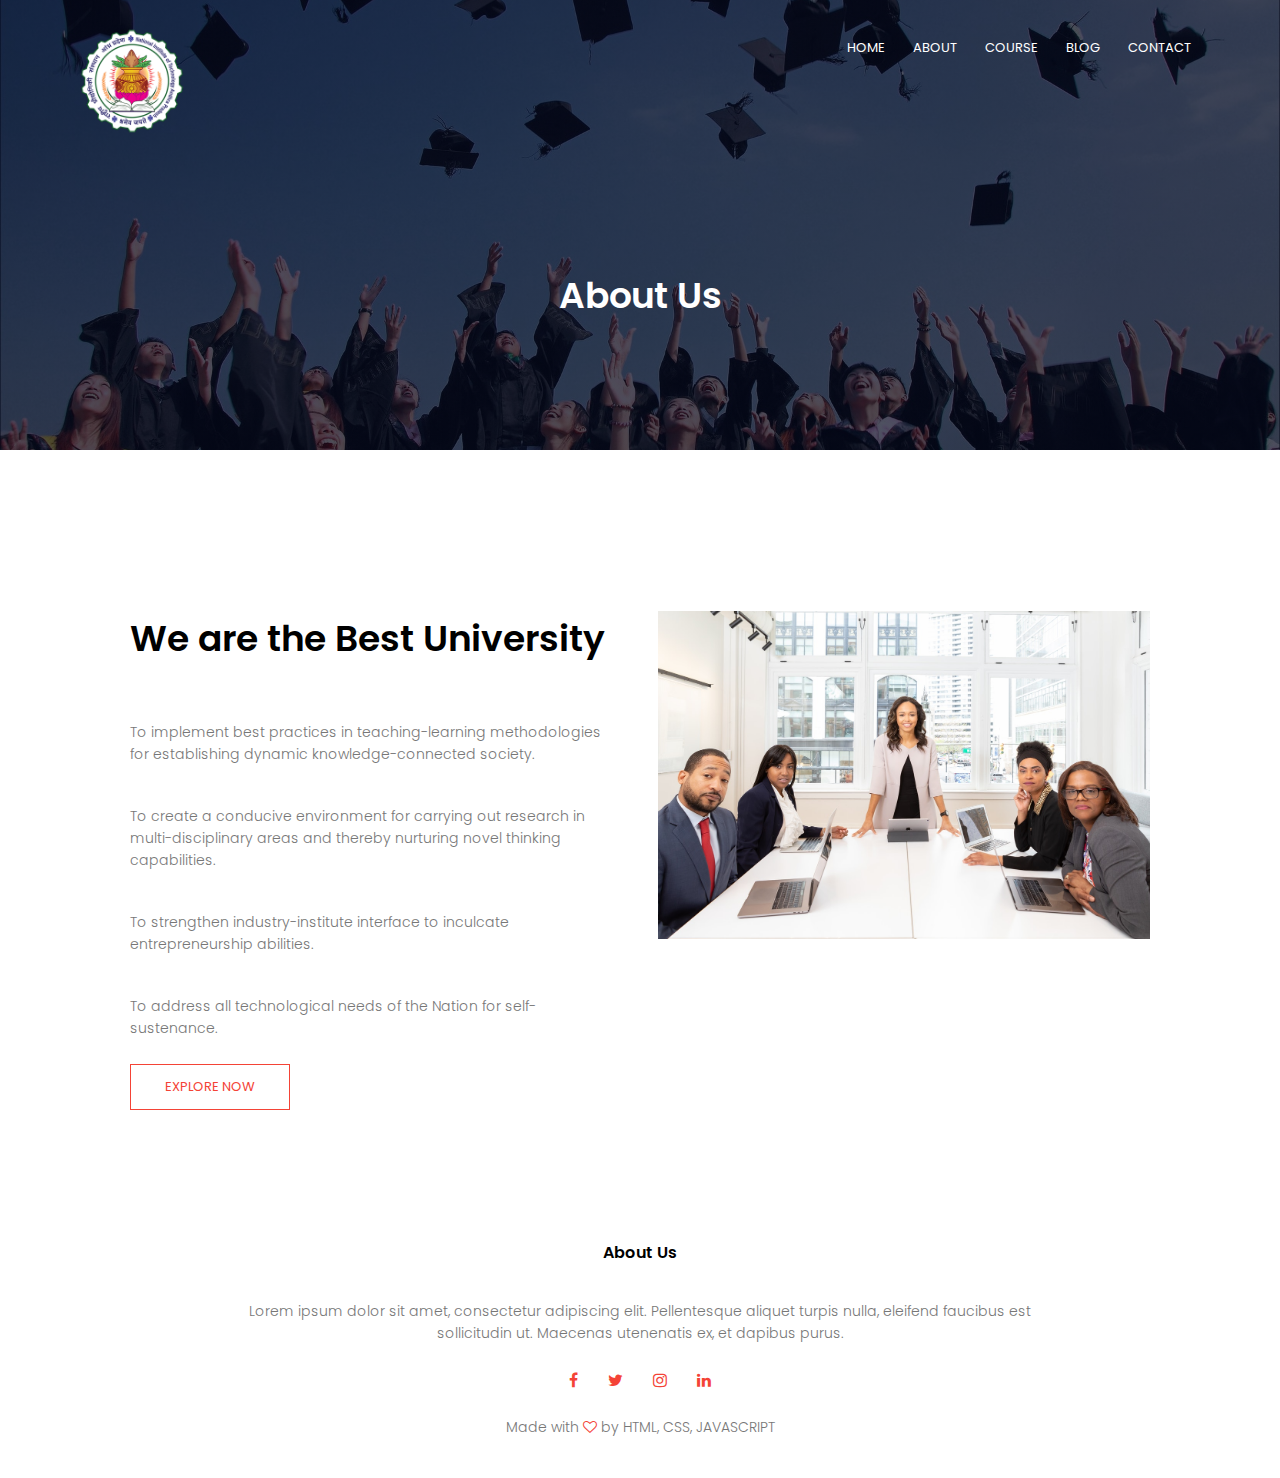
==== about.html @ 0999970a "Initial commit" ====
<!DOCTYPE html>
<html>
<head>
	<meta name="viewport" content="with=device-width, initial-scale=1.0">
	<title>ALUMNI & FRIENDS</title>
	<link rel="stylesheet"  href="style.css">
    <link rel="preconnect" href="https://fonts.gstatic.com" crossorigin>
<link href="https://fonts.googleapis.com/css2?family=Poppins:wght@100;200;300;400;600;700&display=swap" rel="stylesheet">
<link rel="stylesheet" href="https://stackpath.bootstrapcdn.com/font-
awesome/4.7.0/css/font-awesome.min.css">
</head>
<body>
	<section class="sub-header">
		<nav>
			<a href="index.html"><img src="images/nit-logo.png"></a>
			<div class="nav-links" id="navLinks">
				<i class="fa fa-times" onclick="hideMenu()"></i>
				<ul>
					<li><a href="index.html">HOME</a></li>
					<li><a href="about.html">ABOUT</a></li>
					<li><a href="course.html">COURSE</a></li>
					<li><a href="Blog.html">BLOG</a></li>
					<li><a href="Contact.html">CONTACT</a></li>
						
				</ul>
			</div>
		    <i class="fa fa-bars" onclick="showMenu()"></i>
		</nav>
    <h1>About Us</h1>
</section>



<!----- about us content ---->

<section class="about-us">
	<div class="row">
		<div class="about-col">
			<h1>We are the Best University</h1>
			<p></p>
            <p>To implement best practices in teaching-learning methodologies for establishing dynamic knowledge-connected society.</p>
            <p>
            To create a conducive environment for carrying out research in multi-disciplinary areas and thereby nurturing novel thinking capabilities.</p>
            <p>To strengthen industry-institute interface to inculcate entrepreneurship abilities.</p>
            <p>To address all technological needs of the Nation for self-sustenance.</p>
            <a href="" class="hero-btn red-btn">EXPLORE NOW</a>
		</div>
		<div class="about-col">
			<img src="images/about.jpg">
		</div>
	</div>
	
</section>

<!----- Footer ----->
<section class="footer">
    <h4>About Us</h4>
    <p>Lorem ipsum dolor sit amet, consectetur adipiscing elit. Pellentesque aliquet turpis nulla, eleifend faucibus est<br> sollicitudin ut. Maecenas utenenatis ex, et dapibus purus.</p>
    <div class="icons">
        <i class="fa fa-facebook"></i>
        <i class="fa fa-twitter"></i>
        <i class="fa fa-instagram"></i>
        <i class="fa fa-linkedin"></i>
    </div>
    <p>Made with <i class="fa fa-heart-o"></i> by HTML, CSS, JAVASCRIPT</p>
</section>





<!------JavaScript for Toggle Menu------>
<script>

     var navLinks = document.getElementById("navLinks");
     function showMenu(){
     	navLinks.style.right = "0";
     }
     function hideMenu(){
     	navLinks.style.right = "-200px";
     }
     </script>
<body>
</html>
---- style.css ----
*{
	margin: 0;
	padding: 0;
	font-family: 'Poppins', sans-serif;
}
.header{
	min-height:  100vh;
	width:  100%;
	background-image: linear-gradient(rgba(4,9,30,0.7),rgba(4,9,30,0.7)),url('https://images.pexels.com/photos/1454360/pexels-photo-1454360.jpeg?cs=srgb&dl=pexels-stanley-morales-1454360.jpg&fm=jpg');
	background-position:  center;
	background-size: cover;
	position: relative;
}
nav{
	display: flex;
	padding: 2% 6%;
	justify-content:  space betweeen;
}
nav img{
	width: 110px;
}

.nav-links{
	flex: 1;
	text-align: right;
}
.nav-links ul li{
	list-style: none;
	display: inline-block;
	padding: 8px 12px;
	position: relative;
}

.nav-links ul li a{
	color: #fff;
	text-decoration: none;
	font-size: 13px;
}

.nav-links ul li::after{
	content: '';
	width: 0%;
	height: 2px;
	background: #f44336;
	display: block;
	margin: auto;
	transition: 0.4s;
}
.nav-links ul li:hover::after{
	width: 100%;
}
.text-box{
	width: 90%;
	color: #fff;
	position: absolute;
	top: 50%;
	left: 50%;
	transform: translate(-50%,-50%);
	text-align: center;

}
.text-box h1{
	font-size: 62px;

}

.text-box p{
	margin: 10px 0 40px;
	font-size: 14px;
	color: #fff;
}

.hero-btn{
	display: inline-block;
	text-decoration: none;
	color: #fff;
	border:  1px solid #fff;
	padding: 12px 34px;
	font-size: 13px;
	background: transparent;
	position: relative;
	cursor: pointer;

}

.hero-btn:hover{
	border: 1px solid #f44336;
	background: #f44336;
	transition: 1s;

}

nav .fa{
	display: none;
}

@media(max-width: 700px){
	.text-box h1{
		font-size: 20px;
	}
	.nav-links ul li{
		display: block;
	}
	.nav-links{
		position: fixed;
		background: #f44336;
		height: 100vh;
		width: 200px;
		top: 0;
		right: -200px;
		text-align: left;
		z-index: 2;
		transition: 1s;

	}
	nav .fa{
		display: block;
		color: #fff;
		margin: 10px;
		font-size: 22px;
		cursor: pointer;

	}
	.nav-links ul{
		padding: 30px;
	}
}

.course{
	width: 80%;
	margin: auto;
	text-align: center;
	padding-top: 100px;

}

h1{
	font-size: 36px;
	font-weight: 600;
}

p{
	color: #777;
	font-size: 14px;
	font-weight: 300;
	line-height: 22px;
	padding: 10px;
}

.row{
	margin-top: 5%;
	display: flex;
	justify-content: space-between;

}

.course-col{
	flex-basis: 31%;
	background: #fff3f3;
	border-radius: 10px;
	margin-bottom: 5%;
	padding: 20px 12px;
	box-sizing: border-box;
	transition: 0.5;
}

h3{
	text-align: center;
	font-weight: 600;
	margin: 10px 0;
}

.course-col:hover{
	box-shadow:  0 0 20px 0px rgba(0,0,0,0.2);
} 

@media(max-width: 700px){
	.row{
		flex-direction: column;
	}
}

 /*----- Campus -----*/

.campus{
	width: 80%;
	margin: auto;
	text-align: center;
	padding-top: 50px;
}

.campus-col{
	flex-basis: 32%;
	border-radius: 10px;
	margin-bottom: 30px;
	position: relative;
	overflow: hidden;
}

.campus-col img{
	width: 100%;
	display: block;
}

.layer{
	background: transparent;
	height: 100%;
	width: 100%;
	position: absolute;
	top: 0;
	left: 0;
	transition: 0.5s;
}

.layer:hover{
	background: rgba(226,0,0,0.7);
}

.layer h3{
	width: 100%;
	font-weight: 500;
	color: #fff;
	font-size: 26px;
	bottom: 0;
	left: 50%;
	transform: translateX(-50%);
	position: absolute;
	opacity: 0;
	transition: 0.5s;
}

.layer:hover h3{
	bottom: 49%;
	opacity: 1;
}

/*----- facilities -------*/

.facilities{
	width: 80%;
	margin: auto;
	text-align: center;
	padding-top: 100px;
}

.facilities-col{
	flex-basis: 31%;
	border-radius: 10px;
	margin-bottom: 5%;
	text-align: left;
}

.facilities{
	flex-basis: 31%;
	border-radius: 10px;
	margin-bottom: 5%;
	text-align: left;
}

.facilities-col img{
	width: 100%;
	border-radius: 10px;
}

.facilities-col p{
	padding: 0;
}

.facilities-col h3{
	margin-top: 16px;
	margin-bottom: 15px;
	text-align: left;
}

/*----- testimonals -----*/

.testimonals{
	width: 80%;
	margin: auto;
	padding-top: 100px;
	text-align: center;
}

.testimonal-col{
	flex-basis: 44%;
	border-radius: 10px;
	margin-bottom: 5%;
	text-align: left;
	background: #fff3f3;
	padding: 25px;
	cursor: pointer;
	display: flex;
}

.testimonal-col img{
	height: 40px;
	margin-left: 5px;
	margin-right: 30px;
	border-radius: 50%;
}

.testimonal-col p{
	padding: 0;
}
 
.testimonal-col h3{
	margin-top: 15px;
    text-align: left;
}

.testimonal-col .fa{
	color: #f44336;
}

@media(max=-width: 700px){
	.testimonal-col img{
		margin-left: 0px;
		margin-right: 15px;
	}
}

/*---- call to action -----*/

.cta{
	margin: 100px auto;
	width: 80%;
	background-image: linear-gradient(rgba(0,0,0,0.7),rgba(0,0,0,0.7)),url(images/banner2.jpg);
    background-position: center;
    background-size: cover;
    border-radius: 10px;
    text-align: center;
    padding: 100px 0;
}

.cta{
	color: #fff;
	margin-bottom: 40px;
	padding: 0;
}

@media(max-width: 700px){
	.cta h1{
		font-size: 24px;
	}
}

/*----- Footer -----*/

.footer{
    width: 100%;
    text-align: center;
    padding: 30px 0;
}

.footer h4{
	margin-bottom: 25px;
	margin-top: 20px;
	font-weight: 600;
}

.icons .fa{
	color: #f44336;
	margin: 0 13px;
	cursor: pointer;
	padding: 18px 0;
}

.fa-heart-o{
	color: #f44336;
}

/*----- about us page -----*/

.sub-header{
	height: 50vh;
	width: 100%;
	background-image: linear-gradient(rgba(4,9,30,0.7),rgba(4,9,30,0.7)),url(images/background.jpg);
	background-position: center;
	background-size: cover;
	text-align: center;
	color: #fff;
}

.sub-header h1{
	margin-top: 100px;
}

.about-us{
	width: 80%;
	margin: auto;
	padding-top: 80px;
	padding-bottom: 50px;
}

.about-col{
	flex-basis: 48%;
	padding: 30px 2px;
}

.about-col img{
	width: 100%;
}

.about-col h1{
	padding-top: 0;
}

.about-col p{
	padding: 15px 0 25px;
}

.red-btn{
	border: 1px solid #f44336;
	background: transparent;
	color: #f44336;
}

.red-btn:hover{
	color: #fff;
}

/*----- blog-content ------*/

.blog-content{
	width: 80%;
	margin: auto;
	padding: 60px;
}

.blog-left{
	flex-basis: 65%;
}

.blog-left img{
	width: 100%;
}

.blog-left h2{
	color: #222;
	font-weight: 600;
	margin: 30px 0;
}

.blog-left p{
	color: #999;
	padding: 0;
}

.blog-right{
	flex-basis: 32%;
}

.blog-right h3{
	background: #f44336;
	color: #fff;
	padding: 7px 0;
	front-size: 16px;
    margin-bottom: 20px;
}

.blog-right div{
	display: flex;
	align-items: center;
	justify-content: space-between;
	color: #555;
	padding: 8px;
	box-sizing: border-box;
}

.comment-box{
	border: 1px solid #ccc;
	margin: 50px 0;
	padding: 10px 20px;
}

.comment-box h3{
	text-align: left;
}

.comment-form input, .comment-form textarea{
	width: 100%;
	padding: 10px;
	margin: 15px 0;
	box-sizing: border-box;
	border: none;
	outline: none;
	background: #f0f0f0;
}

.comment-form button{
	margin: 10px 0;
}

@media(max-width: 700px){
	.sub-header h1{
		font-size: 24px;
	}
}

/*----- contact us -----*/

.location{
	width: 80%;
	margin: auto;
	padding: 80px 0;
}

.location iframe{
	width: 100%;
}

.contact-us{
	width: 80%;
	margin: auto;
}

.contact-col{
	flex-basis: 48%;
	margin-bottom: 30px;
}

.contact-col div{
	display: flex;
	align-items: center;
	margin-bottom: 40px;
}

.contact-col div .fa{
	font-size: 28px;
	color: #f44336;
	margin: 10px;
	margin-right: 30px;
}

.contact-col div p{
	padding: 0;
}

.contact-col div h5{
	font-size: 20px;
	margin-bottom: 5px;
	color: #555;
	font-weight: 400;
}

.contact-col input, .contact-col textarea{
	width: 100%;
	padding: 15px;
	margin-bottom: 17px;
	outline: none;
	border: 1px solid #ccc;
}
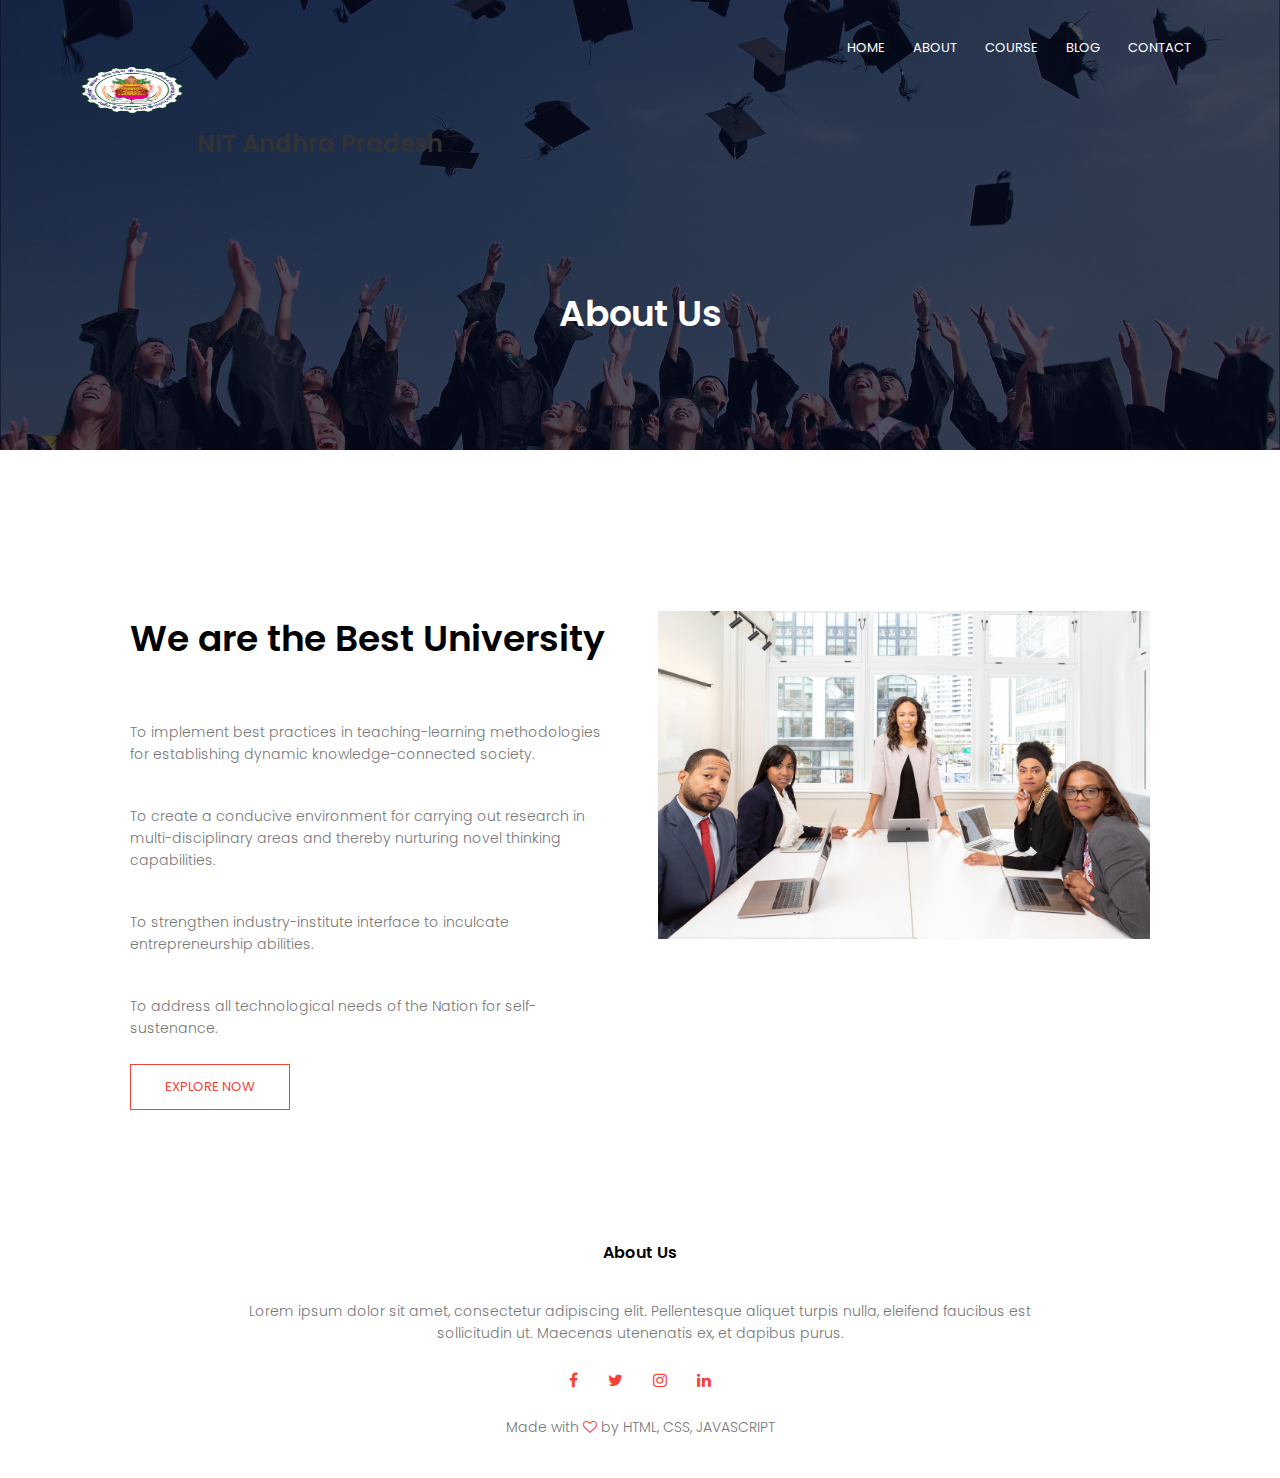
==== commit a0e0adb0: "Updated various HTML files, deleted login.html, and added home.html" ====
--- a/about.html
+++ b/about.html
@@ -6,17 +6,20 @@
 	<link rel="stylesheet"  href="style.css">
     <link rel="preconnect" href="https://fonts.gstatic.com" crossorigin>
 <link href="https://fonts.googleapis.com/css2?family=Poppins:wght@100;200;300;400;600;700&display=swap" rel="stylesheet">
-<link rel="stylesheet" href="https://stackpath.bootstrapcdn.com/font-
-awesome/4.7.0/css/font-awesome.min.css">
+<link rel="stylesheet" href="https://stackpath.bootstrapcdn.com/font-awesome/4.7.0/css/font-awesome.min.css">
+
 </head>
 <body>
 	<section class="sub-header">
 		<nav>
-			<a href="index.html"><img src="images/nit-logo.png"></a>
+			<div class="logo-container">
+                <a href="home.html"><img src="images/nit-logo.png" alt="NIT Logo"></a>
+                <h1>NIT Andhra Pradesh</h1>
+            </div>
 			<div class="nav-links" id="navLinks">
 				<i class="fa fa-times" onclick="hideMenu()"></i>
 				<ul>
-					<li><a href="index.html">HOME</a></li>
+					<li><a href="home.html">HOME</a></li>
 					<li><a href="about.html">ABOUT</a></li>
 					<li><a href="course.html">COURSE</a></li>
 					<li><a href="Blog.html">BLOG</a></li>
--- a/style.css
+++ b/style.css
@@ -312,7 +312,7 @@
 	color: #f44336;
 }
 
-@media(max=-width: 700px){
+@media(max-width: 700px){
 	.testimonal-col img{
 		margin-left: 0px;
 		margin-right: 15px;
@@ -454,7 +454,7 @@
 	background: #f44336;
 	color: #fff;
 	padding: 7px 0;
-	front-size: 16px;
+	font-size: 16px;
     margin-bottom: 20px;
 }
 
@@ -550,3 +550,20 @@
 	outline: none;
 	border: 1px solid #ccc;
 }
+
+/* Styling for the logo container */
+.logo-container {
+    display: flex;
+    align-items: center;
+}
+
+.logo-container img {
+    height: 50px; /* Adjust height as per your requirement */
+    margin-right: 10px;
+}
+
+.logo-container h1 {
+    font-size: 24px; /* Adjust font size as needed */
+    color: #333; /* Adjust color as needed */
+    font-weight: 600;
+}
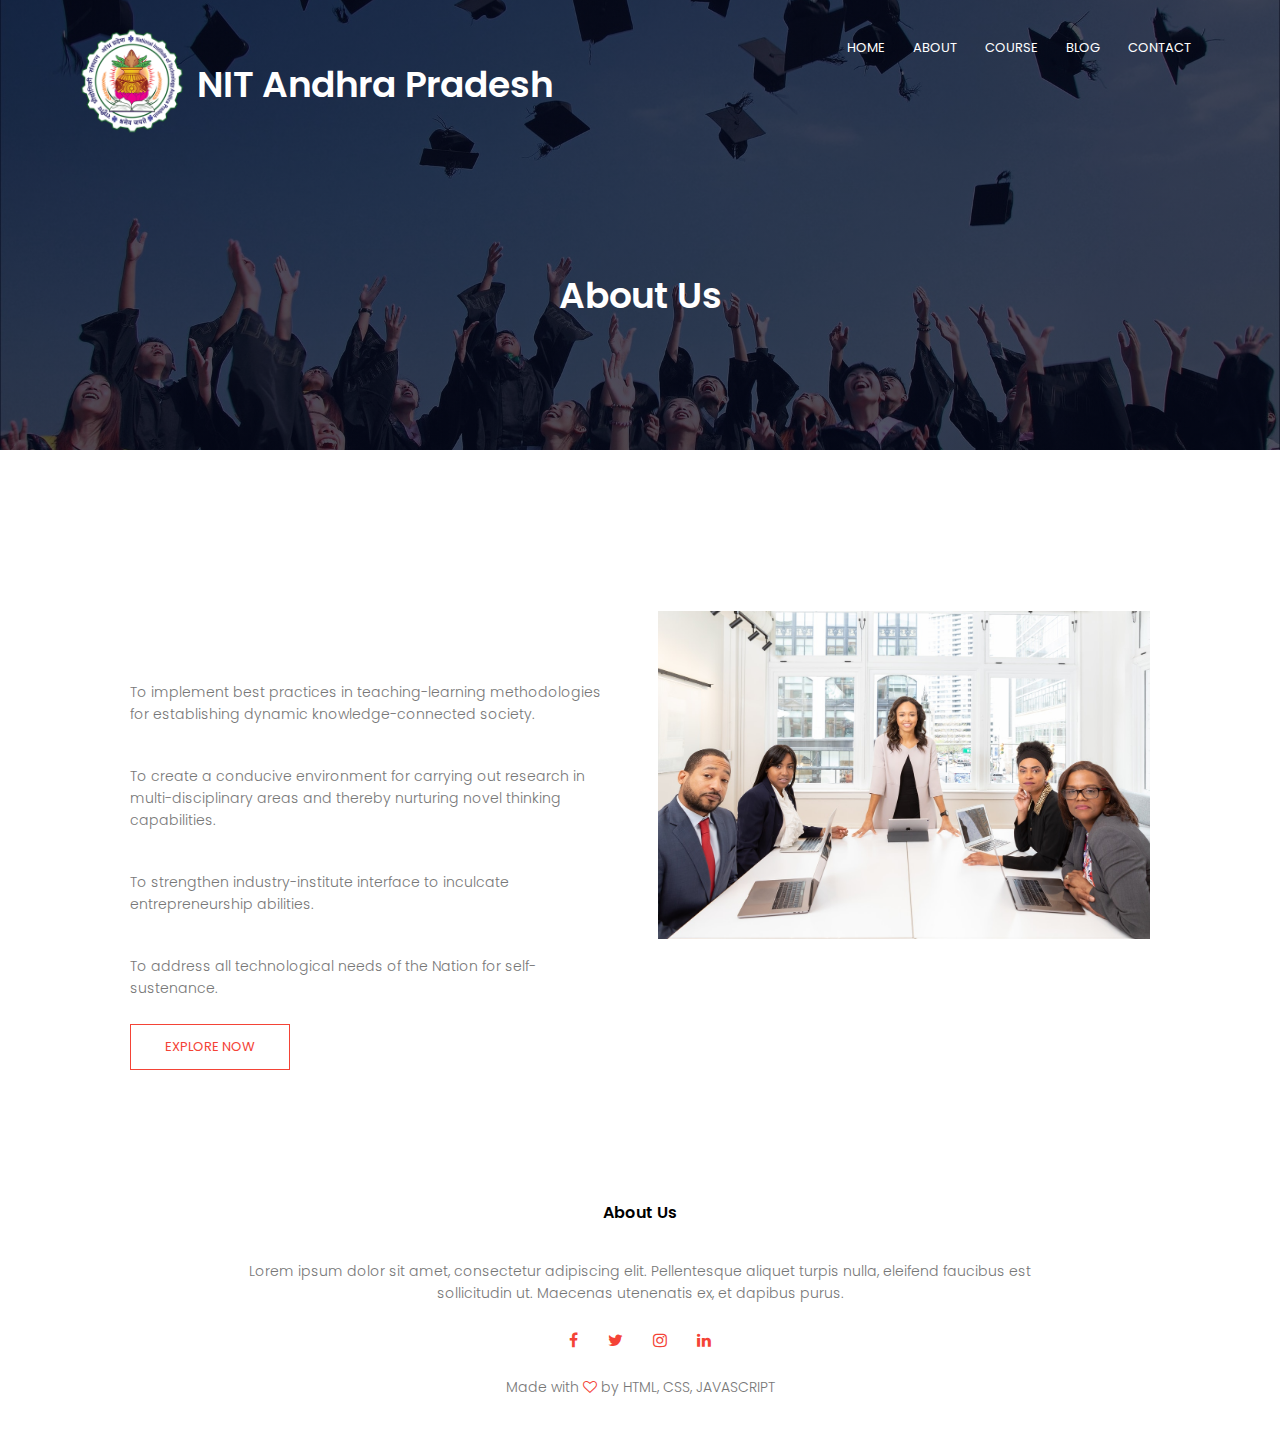
==== commit ea16b882: "Updated about.html, home.html, index.html, style.css, and style2.css for consistency" ====
--- a/about.html
+++ b/about.html
@@ -1,20 +1,20 @@
 <!DOCTYPE html>
 <html>
 <head>
-	<meta name="viewport" content="with=device-width, initial-scale=1.0">
+	<meta name="viewport" content="width=device-width, initial-scale=1.0">
 	<title>ALUMNI & FRIENDS</title>
-	<link rel="stylesheet"  href="style.css">
+	<link rel="stylesheet" href="style.css">
     <link rel="preconnect" href="https://fonts.gstatic.com" crossorigin>
-<link href="https://fonts.googleapis.com/css2?family=Poppins:wght@100;200;300;400;600;700&display=swap" rel="stylesheet">
-<link rel="stylesheet" href="https://stackpath.bootstrapcdn.com/font-awesome/4.7.0/css/font-awesome.min.css">
-
+    <link href="https://fonts.googleapis.com/css2?family=Poppins:wght@100;200;300;400;600;700&display=swap" rel="stylesheet">
+    <link rel="stylesheet" href="https://stackpath.bootstrapcdn.com/font-awesome/4.7.0/css/font-awesome.min.css">
 </head>
 <body>
 	<section class="sub-header">
 		<nav>
 			<div class="logo-container">
                 <a href="home.html"><img src="images/nit-logo.png" alt="NIT Logo"></a>
-                <h1>NIT Andhra Pradesh</h1>
+				<h1>NIT Andhra Pradesh</h1>
+
             </div>
 			<div class="nav-links" id="navLinks">
 				<i class="fa fa-times" onclick="hideMenu()"></i>
@@ -24,65 +24,52 @@
 					<li><a href="course.html">COURSE</a></li>
 					<li><a href="Blog.html">BLOG</a></li>
 					<li><a href="Contact.html">CONTACT</a></li>
-						
 				</ul>
 			</div>
 		    <i class="fa fa-bars" onclick="showMenu()"></i>
 		</nav>
-    <h1>About Us</h1>
-</section>
+        <h1>About Us</h1>
+	</section>
 
+	<!-- About Us Content -->
+	<section class="about-us">
+		<div class="row">
+			<div class="about-col">
+				<h1>We are the Best University</h1>
+				<p>To implement best practices in teaching-learning methodologies for establishing dynamic knowledge-connected society.</p>
+				<p>To create a conducive environment for carrying out research in multi-disciplinary areas and thereby nurturing novel thinking capabilities.</p>
+				<p>To strengthen industry-institute interface to inculcate entrepreneurship abilities.</p>
+				<p>To address all technological needs of the Nation for self-sustenance.</p>
+				<a href="#" class="hero-btn red-btn">EXPLORE NOW</a>
+			</div>
+			<div class="about-col">
+				<img src="images/about.jpg" alt="About Us">
+			</div>
+		</div>
+	</section>
 
+	<!-- Footer -->
+	<section class="footer">
+        <h4>About Us</h4>
+        <p>Lorem ipsum dolor sit amet, consectetur adipiscing elit. Pellentesque aliquet turpis nulla, eleifend faucibus est<br> sollicitudin ut. Maecenas utenenatis ex, et dapibus purus.</p>
+        <div class="icons">
+            <i class="fa fa-facebook"></i>
+            <i class="fa fa-twitter"></i>
+            <i class="fa fa-instagram"></i>
+            <i class="fa fa-linkedin"></i>
+        </div>
+        <p>Made with <i class="fa fa-heart-o"></i> by HTML, CSS, JAVASCRIPT</p>
+    </section>
 
-<!----- about us content ---->
-
-<section class="about-us">
-	<div class="row">
-		<div class="about-col">
-			<h1>We are the Best University</h1>
-			<p></p>
-            <p>To implement best practices in teaching-learning methodologies for establishing dynamic knowledge-connected society.</p>
-            <p>
-            To create a conducive environment for carrying out research in multi-disciplinary areas and thereby nurturing novel thinking capabilities.</p>
-            <p>To strengthen industry-institute interface to inculcate entrepreneurship abilities.</p>
-            <p>To address all technological needs of the Nation for self-sustenance.</p>
-            <a href="" class="hero-btn red-btn">EXPLORE NOW</a>
-		</div>
-		<div class="about-col">
-			<img src="images/about.jpg">
-		</div>
-	</div>
-	
-</section>
-
-<!----- Footer ----->
-<section class="footer">
-    <h4>About Us</h4>
-    <p>Lorem ipsum dolor sit amet, consectetur adipiscing elit. Pellentesque aliquet turpis nulla, eleifend faucibus est<br> sollicitudin ut. Maecenas utenenatis ex, et dapibus purus.</p>
-    <div class="icons">
-        <i class="fa fa-facebook"></i>
-        <i class="fa fa-twitter"></i>
-        <i class="fa fa-instagram"></i>
-        <i class="fa fa-linkedin"></i>
-    </div>
-    <p>Made with <i class="fa fa-heart-o"></i> by HTML, CSS, JAVASCRIPT</p>
-</section>
-
-
-
-
-
-<!------JavaScript for Toggle Menu------>
-<script>
-
-     var navLinks = document.getElementById("navLinks");
-     function showMenu(){
-     	navLinks.style.right = "0";
-     }
-     function hideMenu(){
-     	navLinks.style.right = "-200px";
-     }
-     </script>
-<body>
-</html>	
-
+	<!-- JavaScript for Toggle Menu -->
+	<script>
+         var navLinks = document.getElementById("navLinks");
+         function showMenu(){
+         	navLinks.style.right = "0";
+         }
+         function hideMenu(){
+         	navLinks.style.right = "-200px";
+         }
+    </script>
+</body>
+</html>
--- a/style.css
+++ b/style.css
@@ -14,7 +14,7 @@
 nav{
 	display: flex;
 	padding: 2% 6%;
-	justify-content:  space betweeen;
+	justify-content:  space-between;
 }
 nav img{
 	width: 110px;
@@ -137,6 +137,7 @@
 h1{
 	font-size: 36px;
 	font-weight: 600;
+	color: white;
 }
 
 p{
@@ -320,28 +321,24 @@
 }
 
 /*---- call to action -----*/
-
-.cta{
-	margin: 100px auto;
-	width: 80%;
-	background-image: linear-gradient(rgba(0,0,0,0.7),rgba(0,0,0,0.7)),url(images/banner2.jpg);
+.cta {
+    margin: 100px auto;
+    width: 80%;
+    background-image: linear-gradient(rgba(0,0,0,0.7),rgba(0,0,0,0.7)), url(images/banner2.jpg);
     background-position: center;
-    background-size: cover;
+    background-size: cover; /* You can try 'contain' if 'cover' does not work as expected */
+    background-repeat: no-repeat;
     border-radius: 10px;
     text-align: center;
-    padding: 100px 0;
-}
-
-.cta{
-	color: #fff;
-	margin-bottom: 40px;
-	padding: 0;
+    padding: 100px 0; /* Adjust padding if necessary */
+    color: #fff;
+    margin-bottom: 40px;
 }
 
 @media(max-width: 700px){
-	.cta h1{
-		font-size: 24px;
-	}
+    .cta h1{
+        font-size: 24px;
+    }
 }
 
 /*----- Footer -----*/
@@ -551,19 +548,22 @@
 	border: 1px solid #ccc;
 }
 
-/* Styling for the logo container */
+
+body::-webkit-scrollbar { 
+    display: none;  /* For Chrome, Safari, and Opera */
+}
+
 .logo-container {
     display: flex;
-    align-items: center;
+    align-items: center; /* Aligns the items vertically */
 }
 
 .logo-container img {
-    height: 50px; /* Adjust height as per your requirement */
-    margin-right: 10px;
+    margin-right: 10px; /* Add some space between the logo and the text */
 }
 
 .logo-container h1 {
-    font-size: 24px; /* Adjust font size as needed */
-    color: #333; /* Adjust color as needed */
-    font-weight: 600;
-}
+    margin: 0; /* Remove any default margin */
+	color: white; /* Text color */
+    font-size: 36px; /* Adjust font size if needed */
+}
